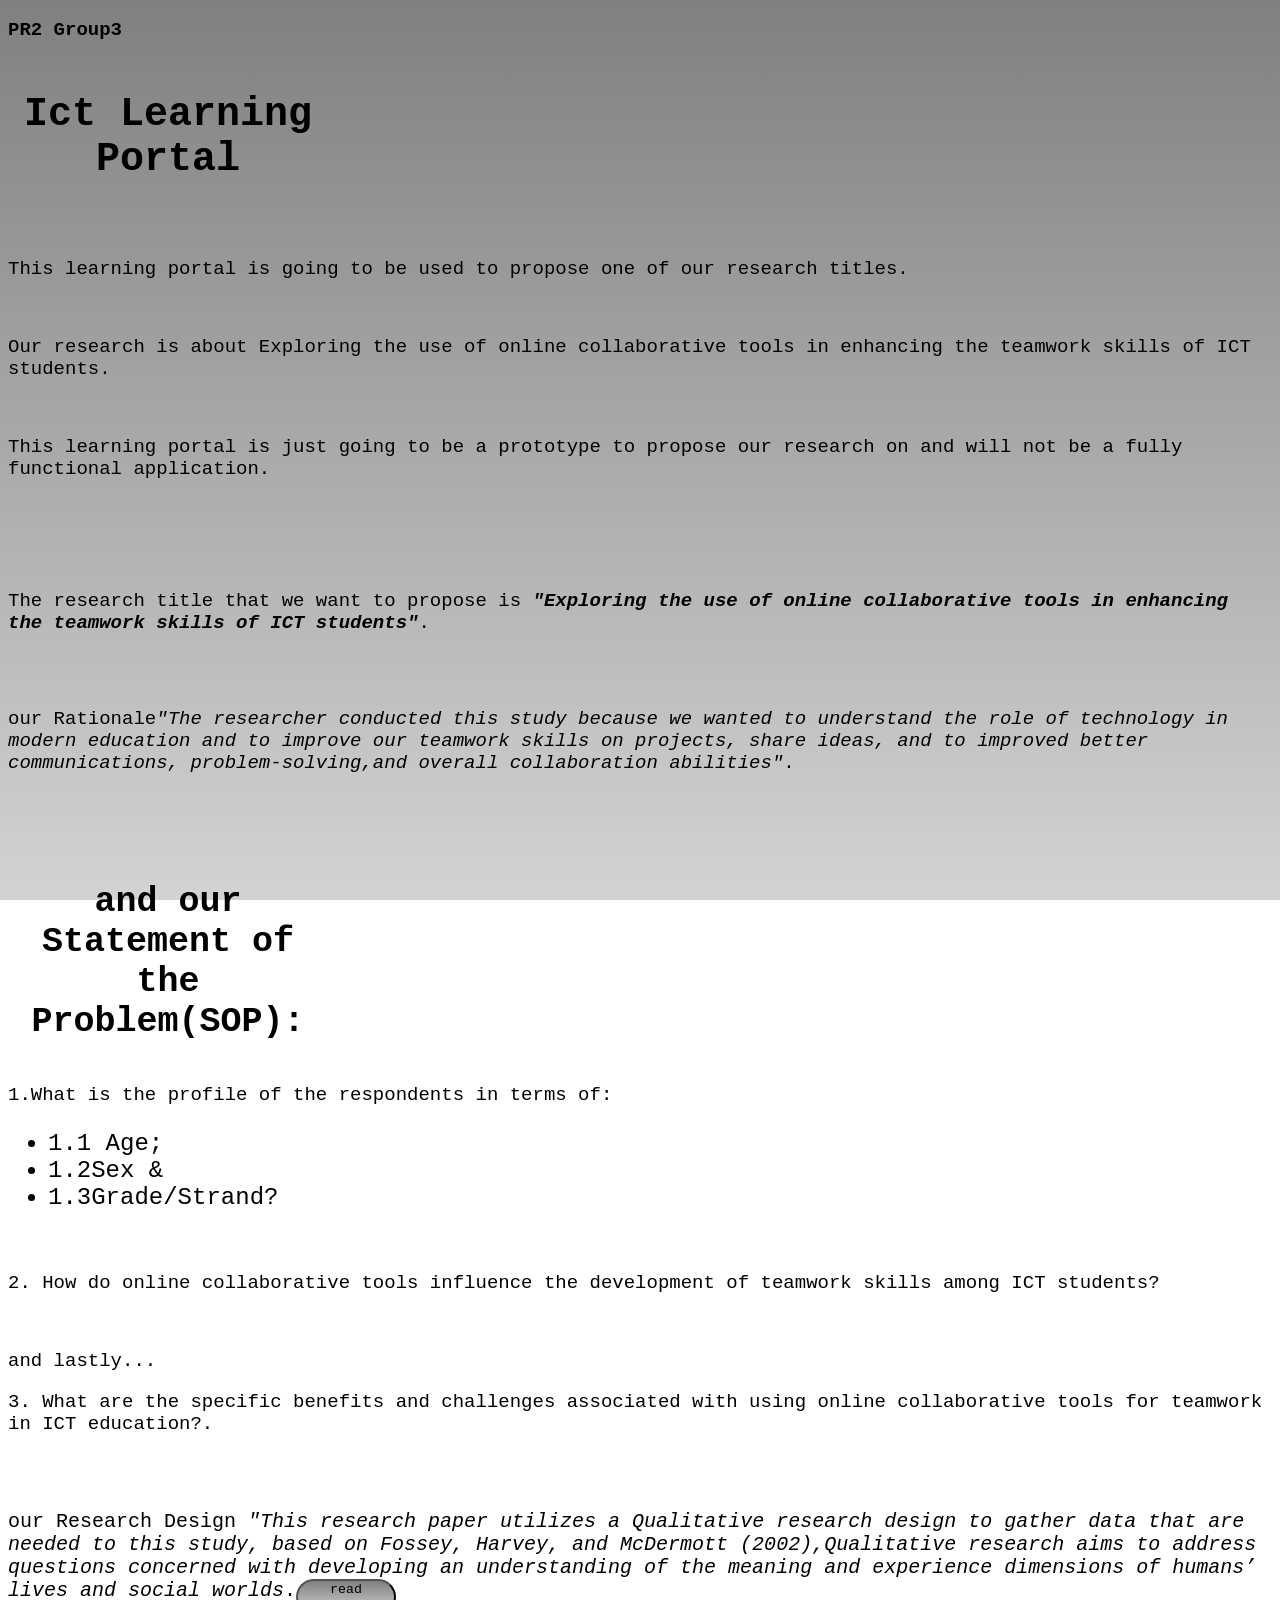
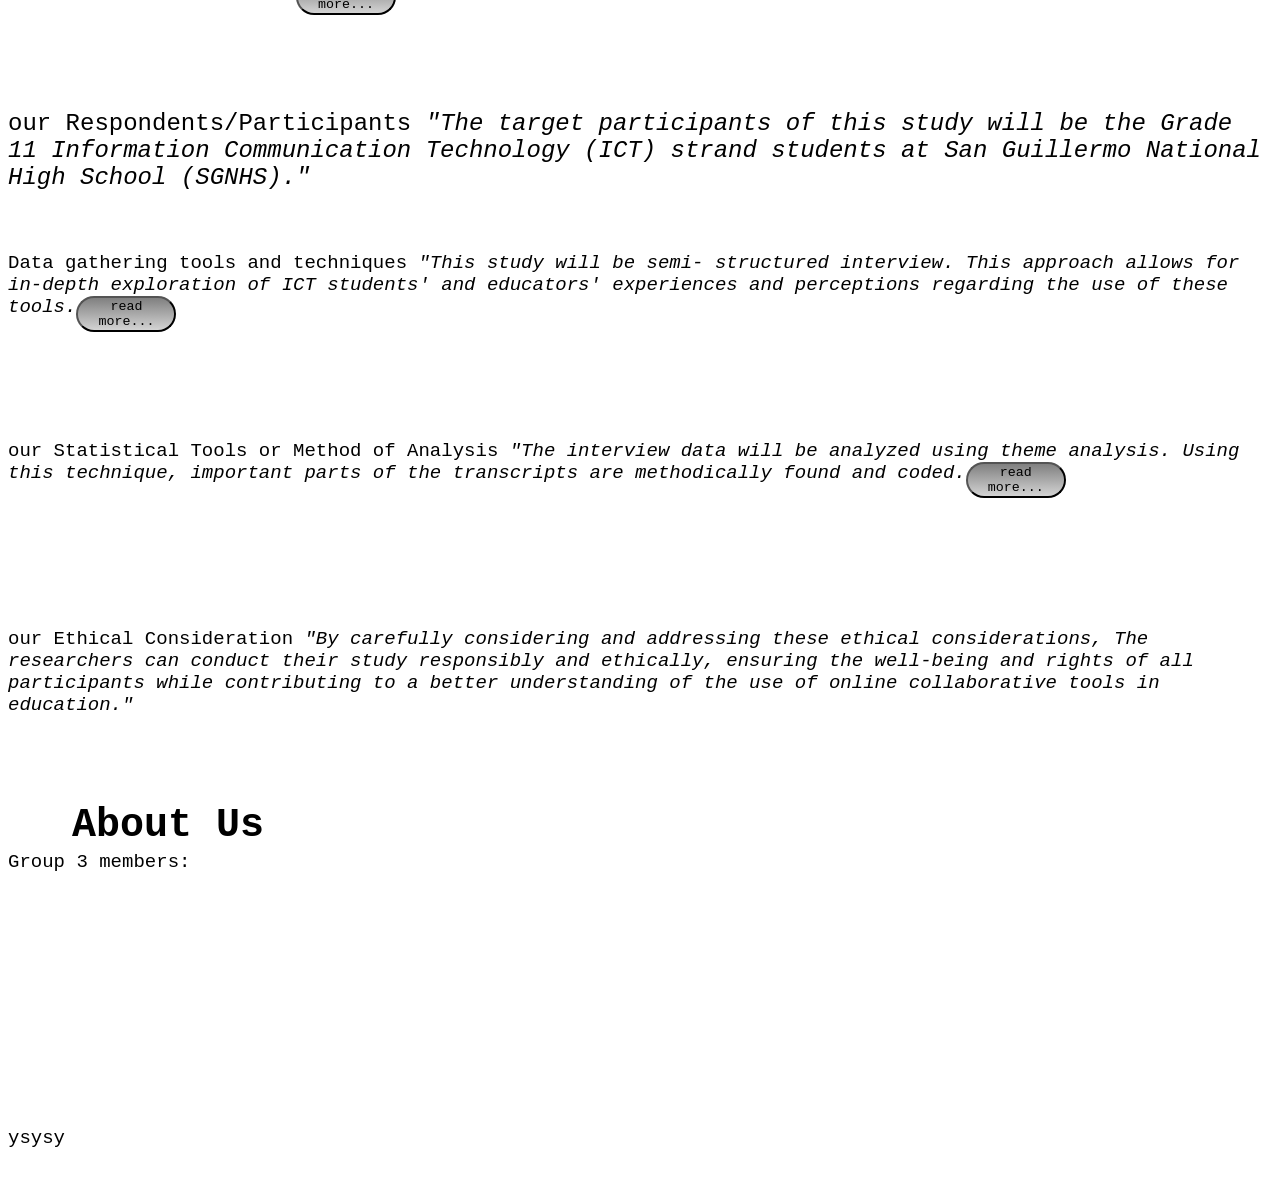
==== index.html @ 210dc436 "Add files via upload" ====
<!DOCTYPE html>
<html lang="en">
<head>
     <link rel="stylesheet" href="style.css">
     	
  
    <meta charset="UTF-8">
    <title>Page title</title>
   

</head>
<body align="center">
    <p id ="groupName">PR2 Group3</p>
    
    <h1 id="head">Ict Learning Portal</h1>
    <br>
	<br>
	<br>
	<p id="para1">This learning portal is going to be used to propose one of our research titles.</p>
<br>
  <p id="para2">Our research is about Exploring the use of online collaborative tools in enhancing the teamwork skills of ICT students.</p>
	<br>
	<p id="para3">This learning portal is just going to be a prototype to propose our research on and will not be a fully functional application.</p>
	<br>
	<br>
	<br>
	<br>
	
	<p id="para4">The research title that we want to propose is <span id="para4Text">"Exploring the use of online collaborative tools in enhancing the teamwork skills of ICT students"</span>.</p>
	<br>
		<br>
		<p id="para5">our Rationale<span id="para5Text" >"The researcher conducted this study because we wanted to understand the role of technology in modern education and to improve our teamwork skills on projects, share ideas, and to improved better communications, problem-solving,and overall collaboration abilities"</span>.</p>
	<br>
	<br>
	<div>
	   <h2 id="head2">and our Statement of the Problem(SOP):</h2>
	   <br>
	    <p id="para6">1.What is the profile of the respondents in terms of:</p>
	    <ul id="list1">
	        <li>1.1 Age;</li>
	        <li>1.2Sex &</li>
	        <li>1.3Grade/Strand?</li>
	        
	    </ul>
	    
	    <br>
	    <p id="para7">2. How do online collaborative tools influence the development of teamwork skills among ICT students?</p>
	    <br>
	    <p id="para8"> and lastly...</p>
	    <p id="para9">3. What are the specific benefits and challenges associated with using online collaborative tools for teamwork in ICT education?.</p>
	</div>
	<br>
	<br>
	
	<p id="para10">our Research Design <span id="para10Text">"This research paper utilizes a Qualitative research design to gather data that are needed to this study, based on Fossey, Harvey, and McDermott (2002),Qualitative research aims to address questions concerned with developing an understanding of the meaning and experience dimensions of humans’ lives and social worlds</span>.<button onclick ="butAct()"id="but">read more...</button><span id="para10Text2">This paper utilizes a Interviews with a different set of questions with the same difficulty. As the Qualitative research we aim to explore the use of online collaborative tools in enhancing the teamwork skills of ICT students."</span></p>
	<br>
	<p id="para11">our Respondents/Participants <span id="para11Text">"The target participants of this study will be the Grade 11     Information Communication Technology (ICT) strand students at San Guillermo National High School (SGNHS)."</span></p>
	<br>
	<p> Data gathering tools and techniques <span>"This study will be semi- structured interview. This approach allows for in-depth exploration of ICT students' and educators' experiences and perceptions regarding the use of these tools.<button onclick ="butAct2()"id="but2">read more...</button><span id="paraText">Through open-ended questions, interviews will capture detailed insights into how online collaborative tools influence teamwork skills, providing a nuanced understanding of their impact in educational settings. The flexibility of semi-structured interviews also enables the researcher to delve deeper into specific areas of interest based on participants' responses."</span></span></p>
	<br>
	<p>our Statistical Tools or Method of Analysis <span>"The interview data will be analyzed using theme analysis. Using this technique, important parts of the transcripts are methodically found and coded.<button onclick ="butAct3()"id="but3">read more...</button><span id="statSpan">These pieces are then categorized into more general themes. These themes will highlight important trends about how cooperation abilities are impacted by online collaboration tools. The analysis will offer a thorough grasp of the influence of these tools by examining, defining, and improving upon these themes. This understanding will be reported together with corroborating statements from the interviews."</span></span>
</p>
		<br>
		<p>our Ethical Consideration <span>"By carefully considering and addressing these ethical considerations, The researchers can conduct their study responsibly and ethically, ensuring the well-being and rights of all participants while contributing to a better understanding of the use of online collaborative tools in education."</span></p>
	<br>
	<h1>About Us</h1>
	
	<p>Group 3 members:</p>
	<ul>
	     
	</ul>
	<br>
	<br>
	<br>
	<br>
		<br>
	<br>
	<br>
	<br>
	<br>
	<br>
	<br>
	<br>
	<p>ysysy</p>
     <script src="script.js"></script>
</body>
</html>
---- style.css ----
body{
	background:linear-gradient(grey, lightgrey); 
   background-attachment: fixed; 
	background-repeating: no-repeating;
	}

/*HEAD, BODY, PARAGRAPH SECTION*/

/*FOR THE TITLE*/
#groupName{
    font-family: monospace; 
    font-weight: bold;
    position: relative;
    margin-right: 300px;
    animation: outIn 500ms ease;
}
/*HEADER TEXTS*/
h1{
  opacity: 100%;
  width: 300px;
  left: 10px;
	color:black; 
	font-family: monospace; 
	font-size: 40px;
	position:relative; 
	top:24px;
	animation: outIn 500ms ease;
} 

h2{
    opacity: 100%;
  width: 300px;
  left: 10px;
	color:black; 
	font-family: monospace; 
	font-size: 35px;
	position:relative; 
	top:24px;
    
}
/*PARAGRAPH TEXTS*/
p{
    text-align: left;
    font-family: monospace; 
    font-size: 19px;
    position:relative; 
    animation: outIn 500ms ease;
}

#para4Text{
    font-style: italic;
    font-weight: bold;
}


#para5Text{
    font-style: italic;
}



#para10{
    text-align: left;
    font-family: monospace; 
    font-size: 20px;
    position:relative; 
    animation: outIn 500ms ease;
}

#paraText{
    visibility: hidden;
}

#statSpan{
    visibility: hidden;
}

#para10Text{
    font-style: italic;
}

#para10Text2{
    text-align: left;
    visibility: hidden;
    font-style: italic;
}

#para11{
    text-align: left;
    font-family: monospace; 
    font-size: 24px;
    position:relative; 
    animation: outIn 500ms ease;
}

span{
    font-style: italic;
}

/*LISTS and BUTTONS*/
#but{
	background: linear-gradient(grey, lightgrey);
	background-attachment: dynamic;
	position: absolute;
	border-radius: 30px;
	width: 100px;
		font-family: monospace;
	}
	

#but2{
	background: linear-gradient(grey, lightgrey);
	background-attachment: dynamic;
	position: absolute;
	border-radius: 30px;
	width: 100px;
		font-family: monospace;
	}
	
#but3{
	background: linear-gradient(grey, lightgrey);
	background-attachment: dynamic;
	position: absolute;
	border-radius: 30px;
	width: 100px;
		font-family: monospace;
	}
	
#list1{
    text-align: left;
    font-family: monospace; 
    font-size: 24px;
    position:relative; 
    animation: outIn 500ms ease;
}

/*ANIMATIONS*/
@keyframes outIn{
    0%{opacity: 0%;}
    70%{opacity: 100%;}
}

@keyframes backgroundAnim{
   from{background:linear-gradient(grey, lightgrey);}
    to{background: linear-gradient(lightgrey, grey);}
}
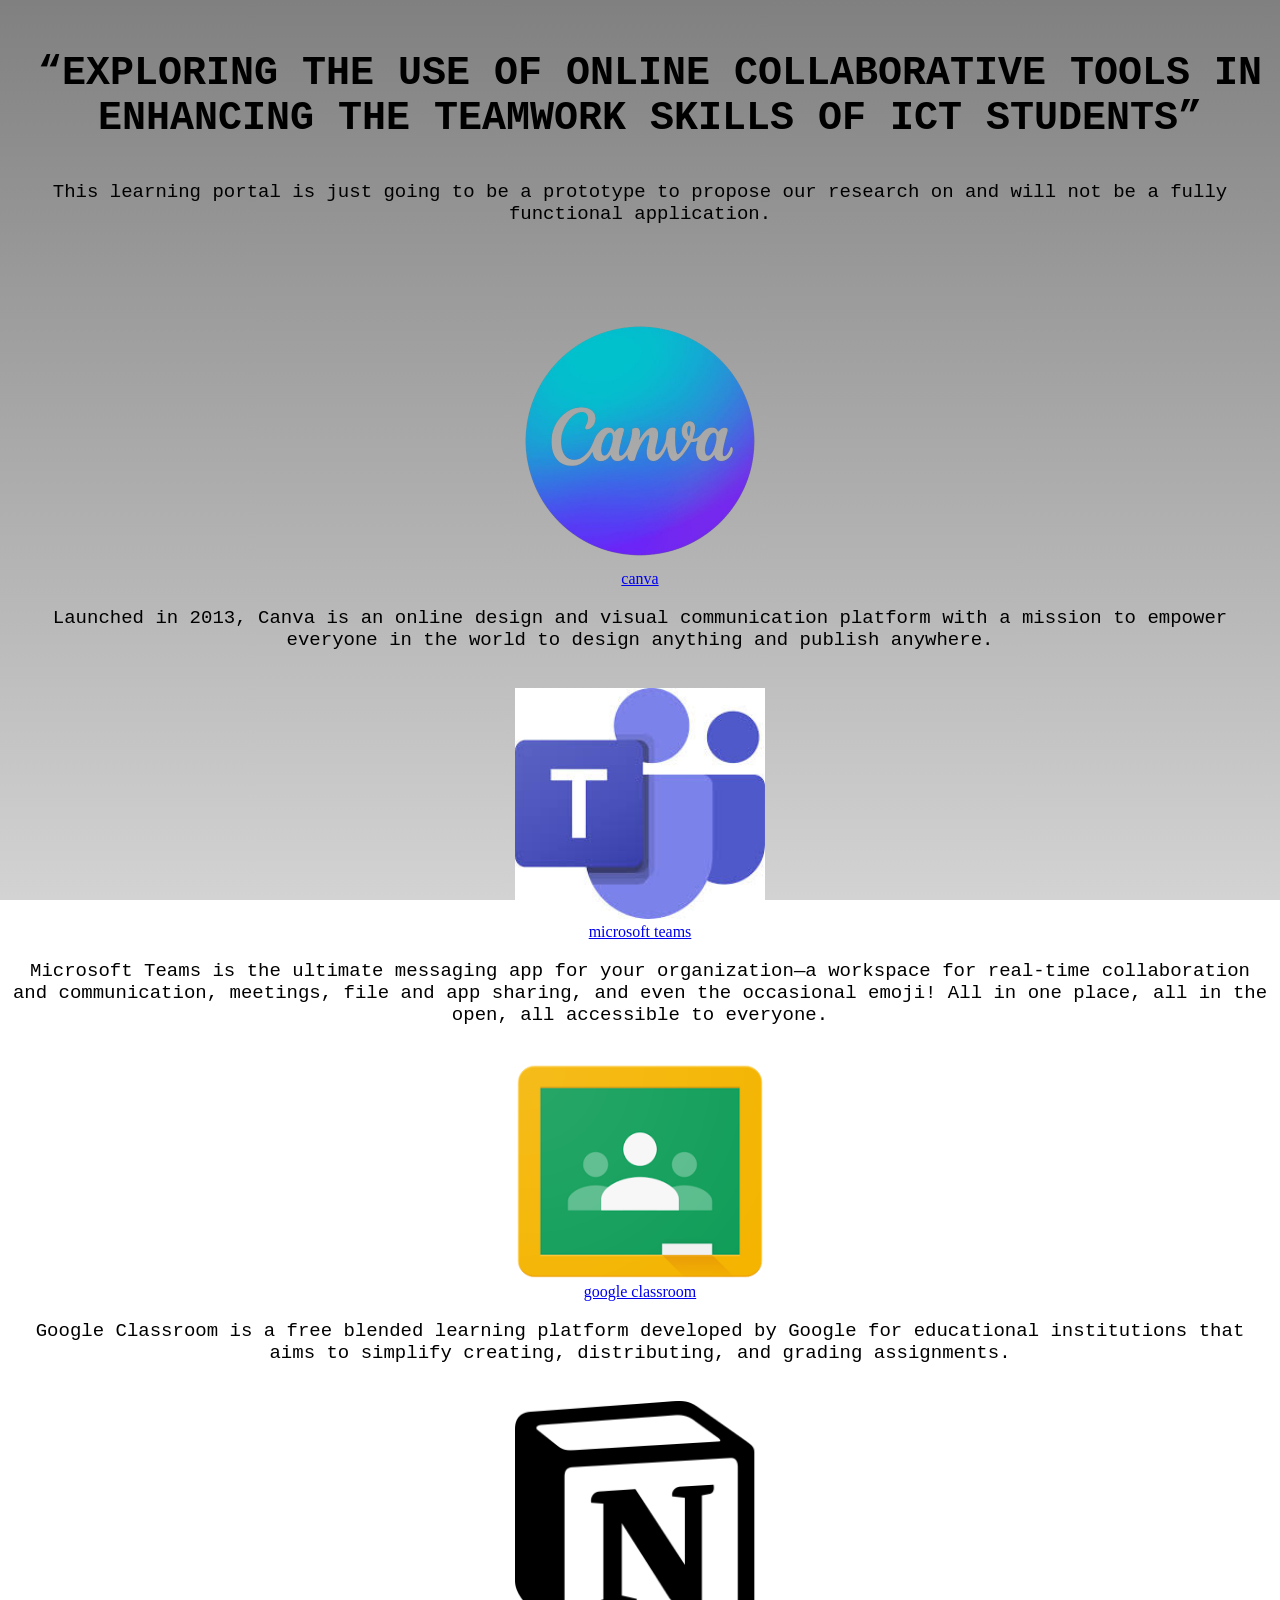
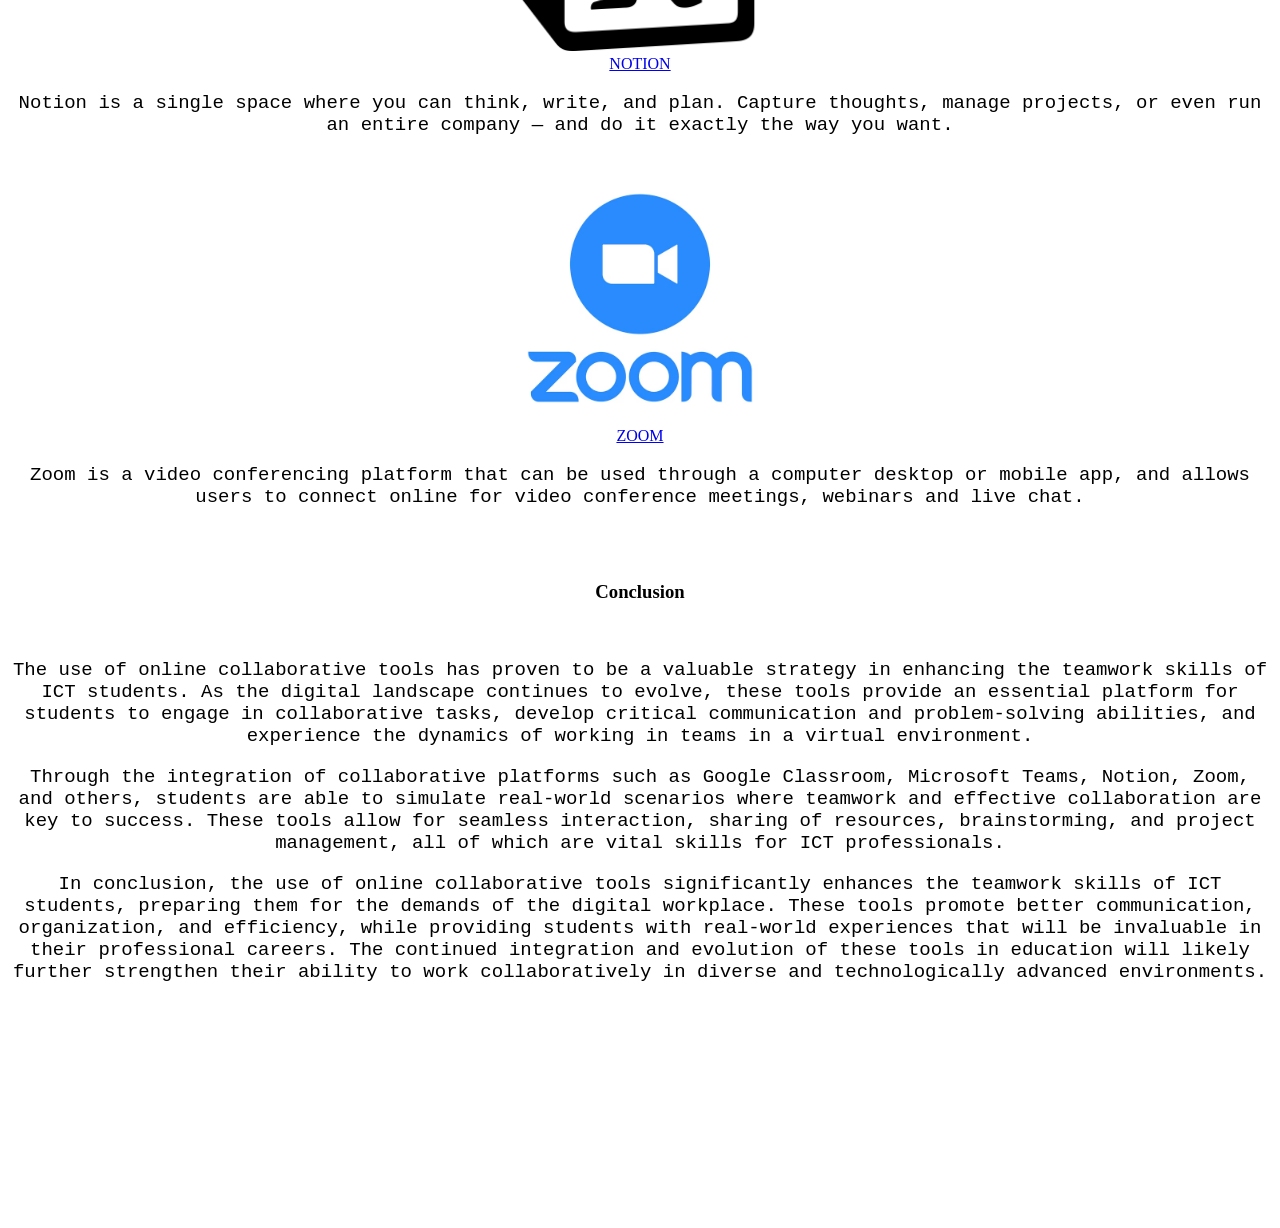
==== commit d2c17fd3: "Add files via upload" ====
--- a/index.html
+++ b/index.html
@@ -4,68 +4,60 @@
      <link rel="stylesheet" href="style.css">
      	
   
-    <meta charset="UTF-8">
-    <title>Page title</title>
+    <meta charset="UTF-8"  name="viewport" content="width=device-width, initial-scale=1.0">
+    <title>Learning Portal</title>
    
 
 </head>
 <body align="center">
-    <p id ="groupName">PR2 Group3</p>
+    <center>
     
-    <h1 id="head">Ict Learning Portal</h1>
+    <center><h1 id="head">“EXPLORING THE USE OF ONLINE COLLABORATIVE TOOLS IN ENHANCING THE TEAMWORK SKILLS OF ICT STUDENTS”</h1></center>
     <br>
-	<br>
-	<br>
-	<p id="para1">This learning portal is going to be used to propose one of our research titles.</p>
-<br>
-  <p id="para2">Our research is about Exploring the use of online collaborative tools in enhancing the teamwork skills of ICT students.</p>
-	<br>
-	<p id="para3">This learning portal is just going to be a prototype to propose our research on and will not be a fully functional application.</p>
+	
+	 <center><p id="para3">This learning portal is just going to be a prototype to propose our research on and will not be a fully functional application.</p> </center>
 	<br>
 	<br>
 	<br>
 	<br>
 	
-	<p id="para4">The research title that we want to propose is <span id="para4Text">"Exploring the use of online collaborative tools in enhancing the teamwork skills of ICT students"</span>.</p>
+<img src="button.png" alt="button" width=250>
+<br>
+<a href="canva.html">canva</a>
+ <center><p>Launched in 2013, Canva is an online design and visual communication platform with a mission to empower everyone in the world to design anything and publish anywhere.</p> </center>
 	<br>
+	
+	<img src="ms.jfif" width=250>
+<br>
+<a href="ms.html">microsoft teams</a>
+ <center><p>Microsoft Teams is the ultimate messaging app for your organization—a workspace for real-time collaboration and communication, meetings, file and app sharing, and even the occasional emoji! All in one place, all in the open, all accessible to everyone.</p> </center>
 		<br>
-		<p id="para5">our Rationale<span id="para5Text" >"The researcher conducted this study because we wanted to understand the role of technology in modern education and to improve our teamwork skills on projects, share ideas, and to improved better communications, problem-solving,and overall collaboration abilities"</span>.</p>
+	<img src="cl.png" width=250>
+<br>
+<a href="cl.html">google classroom</a>
+ <center><p>Google Classroom is a free blended learning platform developed by Google for educational institutions that aims to simplify creating, distributing, and grading assignments.</p> </center>
+		<br>
+		
+	<img src="n.png" width=250>
+<br>
+<a href="n.html">NOTION</a>
+ <center><p>Notion is a single space where you can think, write, and plan. Capture thoughts, manage projects, or even run an entire company — and do it exactly the way you want.</p> </center>
+	
+	<br>
+		
+	<img src="z.avif" width=250>
+<br>
+<a href="z.html">ZOOM</a>
+ <center><p>Zoom is a video conferencing platform that can be used through a computer desktop or mobile app, and allows users to connect online for video conference meetings, webinars and live chat.</p> </center>
 	<br>
 	<br>
-	<div>
-	   <h2 id="head2">and our Statement of the Problem(SOP):</h2>
-	   <br>
-	    <p id="para6">1.What is the profile of the respondents in terms of:</p>
-	    <ul id="list1">
-	        <li>1.1 Age;</li>
-	        <li>1.2Sex &</li>
-	        <li>1.3Grade/Strand?</li>
-	        
-	    </ul>
-	    
-	    <br>
-	    <p id="para7">2. How do online collaborative tools influence the development of teamwork skills among ICT students?</p>
-	    <br>
-	    <p id="para8"> and lastly...</p>
-	    <p id="para9">3. What are the specific benefits and challenges associated with using online collaborative tools for teamwork in ICT education?.</p>
-	</div>
+	<h3>Conclusion</h3>
 	<br>
-	<br>
-	
-	<p id="para10">our Research Design <span id="para10Text">"This research paper utilizes a Qualitative research design to gather data that are needed to this study, based on Fossey, Harvey, and McDermott (2002),Qualitative research aims to address questions concerned with developing an understanding of the meaning and experience dimensions of humans’ lives and social worlds</span>.<button onclick ="butAct()"id="but">read more...</button><span id="para10Text2">This paper utilizes a Interviews with a different set of questions with the same difficulty. As the Qualitative research we aim to explore the use of online collaborative tools in enhancing the teamwork skills of ICT students."</span></p>
-	<br>
-	<p id="para11">our Respondents/Participants <span id="para11Text">"The target participants of this study will be the Grade 11     Information Communication Technology (ICT) strand students at San Guillermo National High School (SGNHS)."</span></p>
-	<br>
-	<p> Data gathering tools and techniques <span>"This study will be semi- structured interview. This approach allows for in-depth exploration of ICT students' and educators' experiences and perceptions regarding the use of these tools.<button onclick ="butAct2()"id="but2">read more...</button><span id="paraText">Through open-ended questions, interviews will capture detailed insights into how online collaborative tools influence teamwork skills, providing a nuanced understanding of their impact in educational settings. The flexibility of semi-structured interviews also enables the researcher to delve deeper into specific areas of interest based on participants' responses."</span></span></p>
-	<br>
-	<p>our Statistical Tools or Method of Analysis <span>"The interview data will be analyzed using theme analysis. Using this technique, important parts of the transcripts are methodically found and coded.<button onclick ="butAct3()"id="but3">read more...</button><span id="statSpan">These pieces are then categorized into more general themes. These themes will highlight important trends about how cooperation abilities are impacted by online collaboration tools. The analysis will offer a thorough grasp of the influence of these tools by examining, defining, and improving upon these themes. This understanding will be reported together with corroborating statements from the interviews."</span></span>
-</p>
-		<br>
-		<p>our Ethical Consideration <span>"By carefully considering and addressing these ethical considerations, The researchers can conduct their study responsibly and ethically, ensuring the well-being and rights of all participants while contributing to a better understanding of the use of online collaborative tools in education."</span></p>
-	<br>
-	<h1>About Us</h1>
-	
-	<p>Group 3 members:</p>
+	<p>The use of online collaborative tools has proven to be a valuable strategy in enhancing the teamwork skills of ICT students. As the digital landscape continues to evolve, these tools provide an essential platform for students to engage in collaborative tasks, develop critical communication and problem-solving abilities, and experience the dynamics of working in teams in a virtual environment.</p>
+	<p>Through the integration of collaborative platforms such as Google Classroom, Microsoft Teams, Notion, Zoom, and others, students are able to simulate real-world scenarios where teamwork and effective collaboration are key to success. These tools allow for seamless interaction, sharing of resources, brainstorming, and project management, all of which are vital skills for ICT professionals.</p>
+	<p>In conclusion, the use of online collaborative tools significantly enhances the teamwork skills of ICT students, preparing them for the demands of the digital workplace. These tools promote better communication, organization, and efficiency, while providing students with real-world experiences that will be invaluable in their professional careers. The continued integration and evolution of these tools in education will likely further strengthen their ability to work collaboratively in diverse and technologically advanced environments.</p>
+	 </center>
+
 	<ul>
 	     
 	</ul>
@@ -81,7 +73,8 @@
 	<br>
 	<br>
 	<br>
-	<p>ysysy</p>
+
+	
      <script src="script.js"></script>
 </body>
 </html>
--- a/style.css
+++ b/style.css
@@ -17,7 +17,7 @@
 /*HEADER TEXTS*/
 h1{
   opacity: 100%;
-  width: 300px;
+
   left: 10px;
 	color:black; 
 	font-family: monospace; 
@@ -40,7 +40,7 @@
 }
 /*PARAGRAPH TEXTS*/
 p{
-    text-align: left;
+    text-align: center;
     font-family: monospace; 
     font-size: 19px;
     position:relative; 
@@ -121,8 +121,10 @@
 	background: linear-gradient(grey, lightgrey);
 	background-attachment: dynamic;
 	position: absolute;
+	border-style: ridge;
 	border-radius: 30px;
-	width: 100px;
+	width: 100px
+	height: 100px;
 		font-family: monospace;
 	}
 	
